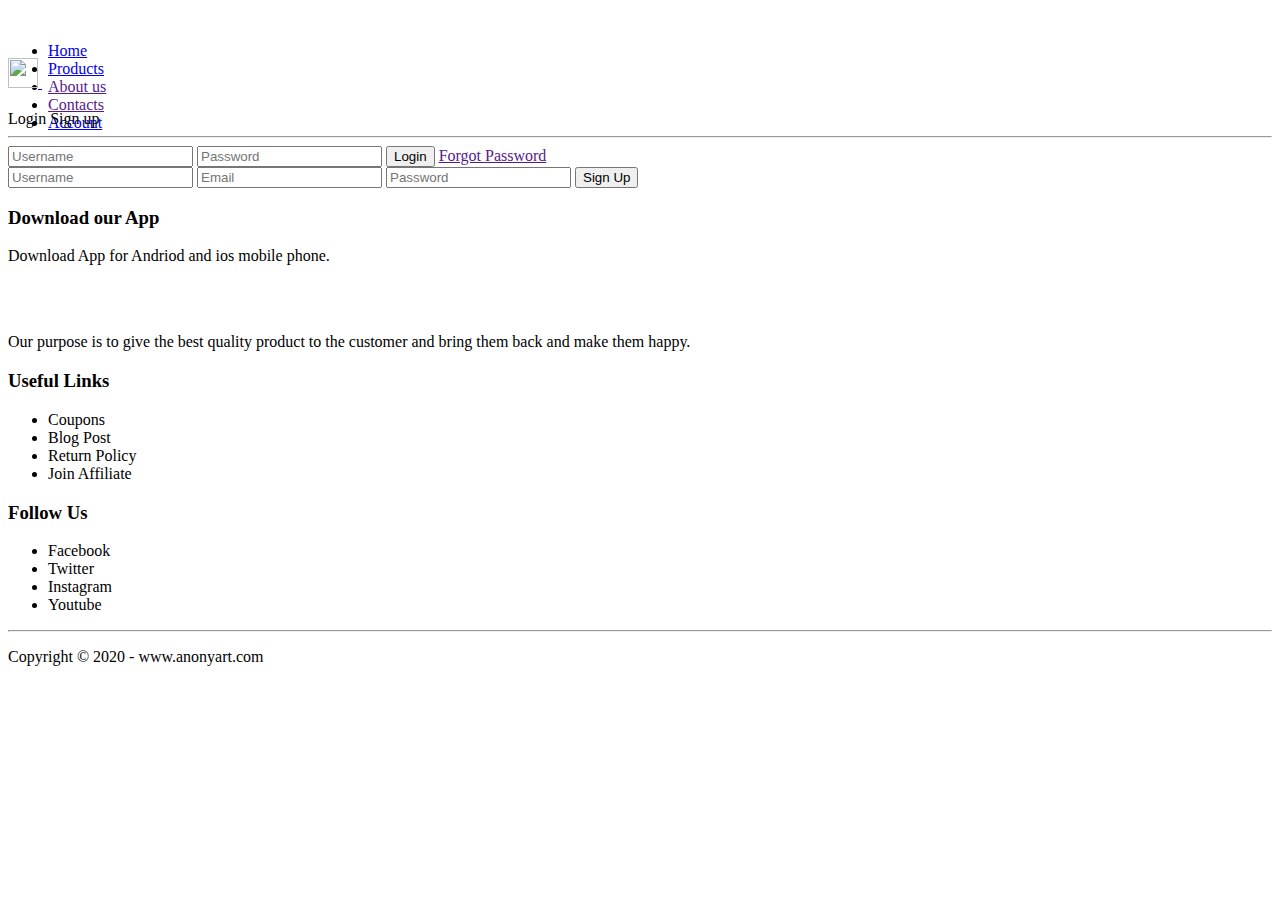
==== account.html @ 6f8e65f5 "Update account.html" ====
<!DOCTYPE html>
<html lang="en">

<head>
    <meta charset="UTF-8" />
    <meta name="viewport" content="width=device-width, initial-scale=1.0" />
    <link rel="stylesheet" href="style.css" />
    <title>AnonyArt | E-commerce Website</title>
    <link href="https://fonts.googleapis.com/css2?family=Poppins:wght@300;400;500;600&display=swap" rel="stylesheet" />
    <link rel="stylesheet" href="https://stackpath.bootstrapcdn.com/font-awesome/4.7.0/css/font-awesome.min.css" />
</head>

<body>
    <div class="container">
        <div class="navbar">
            <div class="logo">
                <a href="index.html">
                <img src="images/main-logo.png" alt="" / width="125px">
            </a>
            </div>
            <nav>
                <ul id="MenuItems">
                    <li><a href="index.html">Home</a></li>
                    <li><a href="products.html">Products</a></li>
                    <li><a href="">About us</a></li>
                    <li><a href="">Contacts</a></li>
                    <li><a href="account.html">Account</a></li>
                </ul>
            </nav>
            <a href="cart.html">

                <img src="images/cart.png" alt="" width="30px" height="30px" />
            </a>
            <img src="images/menu.png" alt="" class="menu-icon" onclick="menutoggle()">
        </div>
    </div>
    </div>


    <div class="account-page">
        <div class="container">
            <div class="row">
                <div class="col-2">
                    <img src="images/main.png" alt="">
                </div>
                <div class="col-2">
                    <div class="form-container">
                        <div class="form-btn">
                            <span onclick="login()">Login</span>
                            <span onclick="register()">Sign up</span>
                            <hr id="Indicator">
                        </div>
                        <form id="LoginForm">
                            <input type="text" placeholder="Username">
                            <input type="password" placeholder="Password">
                            <button type="submit" class="btn">Login</button>
                            <a href="">Forgot Password</a>
                        </form>
                        <form id="RegForm">
                            <input type="text" placeholder="Username">
                            <input type="email" placeholder="Email">
                            <input type="password" placeholder="Password">
                            <button type="submit" class="btn">Sign Up</button>
                        </form>
                    </div>
                </div>
            </div>
        </div>
    </div>


    <div class="footer">
        <div class="container">
            <div class="row">
                <div class="footer-col-1">
                    <h3>Download our App</h3>
                    <p>Download App for Andriod and ios mobile phone.</p>
                    <div class="app-logo">
                        <img src="images/play-store.png" alt="">
                        <img src="images/app-store.png" alt="">
                    </div>
                </div>
                <div class="footer-col-2">
                    <img src="images/main-logo.png" alt="">
                    <p>Our purpose is to give the best quality product to the customer and bring them back and make them
                        happy.</p>
                </div>
                <div class="footer-col-3">
                    <h3>Useful Links</h3>
                    <ul>
                        <li>Coupons</li>
                        <li>Blog Post</li>
                        <li>Return Policy</li>
                        <li>Join Affiliate</li>
                    </ul>
                </div>
                <div class="footer-col-4">
                    <h3>Follow Us</h3>
                    <ul>
                        <li>Facebook</li>
                        <li>Twitter</li>
                        <li>Instagram</li>
                        <li>Youtube</li>
                    </ul>
                </div>
            </div>
            <hr>
            <p class="copyright">Copyright &copy; 2020 - www.anonyart.com</p>
        </div>
    </div>


    <script>
        var MenuItems = document.getElementById("MenuItems");

        MenuItems.style.maxHeight = "0px";

        function menutoggle() {
            if (MenuItems.style.maxHeight == "0px") {
                MenuItems.style.maxHeight = "200px";
            }
            else {
                MenuItems.style.maxHeight = "0px";
            }
        }
    </script>



<script>
    var LoginForm = document.getElementById("LoginForm");
    var RegForm = document.getElementById("RegForm");
    var Indicator = document.getElementById("Indicator");

    function register(){
        RegForm.style.transform = "translateX(0px)";
        LoginForm.style.transform = "translateX(0px)";
        Indicator.style.transform = "translateX(100px)";
    }
    function login(){
        RegForm.style.transform = "translateX(300px)";
        LoginForm.style.transform = "translateX(300px)";
        Indicator.style.transform = "translateX(0px)";
    }


</script>

</body>

</html>
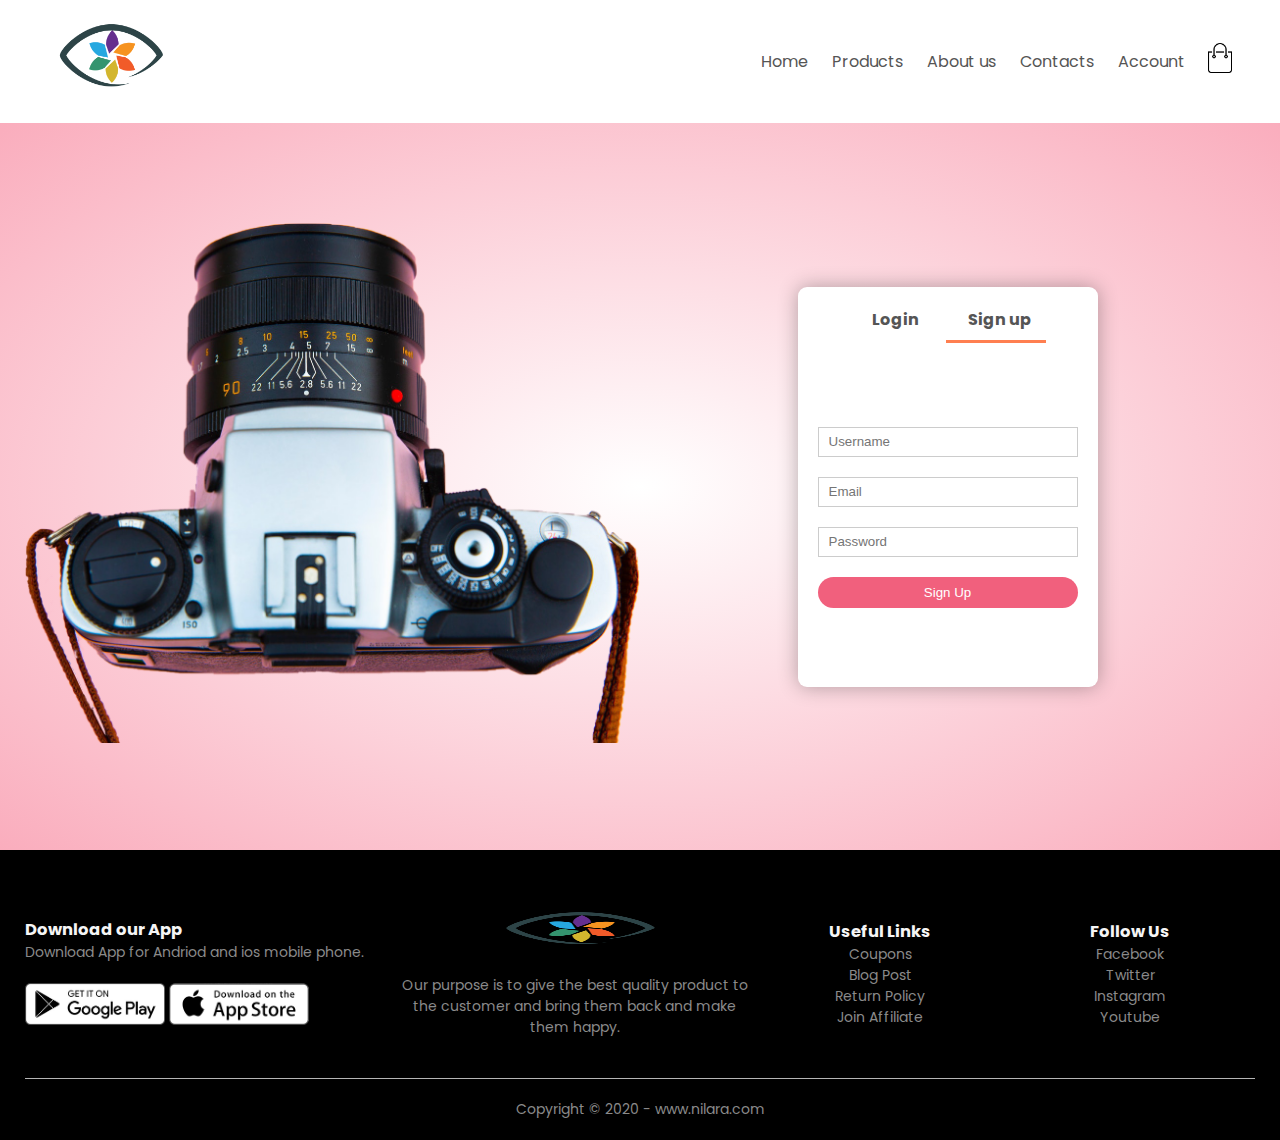
==== commit 4cf114ac: "Revert "Revert "Add files via upload""" ====
--- a/account.html
+++ b/account.html
@@ -5,7 +5,7 @@
     <meta charset="UTF-8" />
     <meta name="viewport" content="width=device-width, initial-scale=1.0" />
     <link rel="stylesheet" href="style.css" />
-    <title>AnonyArt | E-commerce Website</title>
+    <title>Nilara | E-commerce Website</title>
     <link href="https://fonts.googleapis.com/css2?family=Poppins:wght@300;400;500;600&display=swap" rel="stylesheet" />
     <link rel="stylesheet" href="https://stackpath.bootstrapcdn.com/font-awesome/4.7.0/css/font-awesome.min.css" />
 </head>
@@ -105,7 +105,7 @@
                 </div>
             </div>
             <hr>
-            <p class="copyright">Copyright &copy; 2020 - www.anonyart.com</p>
+            <p class="copyright">Copyright &copy; 2020 - www.nilara.com</p>
         </div>
     </div>
 
--- a/style.css
+++ b/style.css
@@ -0,0 +1,595 @@
+*{
+    margin: 0;
+    padding: 0;
+    box-sizing: border-box;
+}
+
+body{
+    font-family: 'Poppins', sans-serif;
+}
+
+.navbar{
+    display: flex;
+    align-items: center;
+    padding: 20px;
+}
+
+nav{
+    flex: 1;
+    text-align: right;
+}
+
+nav ul{
+    display: inline-block;
+    list-style: none;
+}
+
+nav ul li{
+    display: inline-block;
+    margin-right: 20px;
+}
+
+a{
+    text-decoration: none;
+    color: #555555;
+}
+
+p{
+    color: #555555;
+}
+.container{
+    max-width: 1300px;
+    margin: auto;
+    padding-left: 25px;
+    padding-right: 25px;
+}
+
+.row{
+    display: flex;
+    align-items: center;
+    flex-wrap: wrap;
+    justify-content: space-around;
+}
+
+.col-2{
+    flex-basis: 50%;
+    min-width: 300px;
+
+}
+
+.col-2 img{
+    max-width: 100%;
+    padding: 50px 0;
+}
+
+.col-2 h1{
+    font-size: 50px;
+    line-height: 60px;
+    margin: 25px 0;
+}
+
+.btn{
+    display: inline-block;
+    background: #f1607d;
+    color: white;
+    padding: 8px 30px;
+    margin: 30px 0;
+    border-radius: 30px;
+}
+
+.btn:hover{
+    background: rgba(160, 55, 55, 0.856);
+}
+
+.header{
+    background: radial-gradient(#ffffff , #faadbd);
+}
+
+.header .row{
+    margin-top:70px ;
+}
+
+.categories{
+    margin: 70px 0;
+}
+
+.col-3{
+    flex-basis: 30%;
+    min-width: 250px;
+    margin-bottom: 30px;
+}
+
+.col-3 img{
+    width: 100%;
+}
+
+.small-container{
+    max-width: 1080px;
+    margin: auto;
+    padding-left: 25px;
+    padding-right: 25px;
+}
+
+.col-4{
+    flex-basis: 25%;
+    padding: 10px;
+    min-width: 200px;
+    margin-bottom: 50px;
+    transition: transform 0.5s;
+}
+
+.col-4 img{
+    width: 100%;
+}
+
+.title{
+    text-align: center;
+    margin: 0 auto 80px;
+    position: relative;
+    line-height: 60px;
+    color: #555555;
+}
+
+.title::after{
+    content: '';
+    background: #faadbd ;
+    width: 80px;
+    height: 5px;
+    border-radius: 5px;
+    position: absolute;
+    bottom: 0;
+    left: 50%;
+    transform: translateX(-50%);
+}
+
+h4{
+    color: #555555;
+    font-weight: normal;
+}
+
+.col-4 p{
+    font-size: 14px;
+}
+
+.rating .fa{
+    color: #faadbd;
+}
+
+.col-4:hover{
+    transform: translateY(-7px);
+}
+
+.offer{
+    background: radial-gradient(#ffffff , #faadbd);
+    margin-top: 80px;
+    padding: 30px 0;
+}
+
+.col-2 .offer-img{
+    padding: 50px;
+}
+
+small{
+    color: #555555;
+}
+
+.testimonial{
+    padding-top: 108px;
+}
+
+.testimonial .col-3{
+    text-align: center;
+    padding: 40px 20px;
+    box-shadow: 0 0 20px 0px rgba(0,0,0,0.1);
+    cursor: pointer;
+    transition: transform 0.5s;
+}
+
+.testimonial .col-3 img{
+    width: 50px;
+    margin-top: 20px;
+    border-radius: 50%;
+}
+
+.testimonial .col-3:hover{
+    transform: translateY(-10px);
+}
+
+.fa.fa-quote-left{
+    font-size: 34px;
+    color: rgb(230, 159, 159);
+}
+
+.col-3 p{
+    font-size: 12px;
+    margin: 12px 0;
+    color: #777777;
+}
+
+.testimonial .col-3 h3{
+    font-weight: 600;
+    color: #555555;
+    font-size: 18px;
+}
+
+
+.brands{
+    margin: 100px auto;
+}
+
+.col-5{
+    width: 160px;
+}
+
+.col-5 img{
+    width: 100%;
+    cursor: pointer;
+    filter: grayscale(100%);
+}
+
+.col-5 img:hover{
+    filter: grayscale(0);
+}
+
+.footer{
+    background: black;
+    color: #8a8a8a;
+    font-size: 14px;
+    padding: 60px 0 20px;
+}
+
+.footer p{
+    color: #8a8a8a;
+}
+
+.footer h3{
+    color: whitesmoke;
+}
+
+.footer-col-1, .footer-col-2, .footer-col-3, .footer-col-4{
+    min-width: 250px;
+    margin-bottom: 20px;
+}
+
+.footer-col-1{
+    flex-basis: 30%;
+}
+
+.footer-col-2{
+    flex: 1;
+    text-align: center;
+}
+
+.footer-col-2 img{
+    width: 180px;
+    margin-bottom: 20px;
+    height: 39px;
+}
+
+.footer-col-3 , .footer-col-4{
+    flex-basis: 12%;
+    text-align: center;
+}
+
+ul{
+    list-style: none;
+}
+
+.app-logo{
+    margin-top: 20px;
+}
+
+.app-logo img{
+    width: 140px;
+}
+
+.footer hr{
+    border: none;
+    background: #b5b5b5;
+    height: 1px;
+    margin: 20px 0;
+}
+
+.copyright{
+    text-align: center;
+}
+
+.menu-icon{
+    width: 28px;
+    margin-left: 20px;
+    display: none;
+}
+
+@media only screen and (max-width: 800px){
+    nav ul{
+        position: absolute;
+        top: 70px;
+        left: 0;
+        background: #333333;
+        opacity: 0.8;
+        width: 100%;
+        overflow: hidden;
+        transition: max-height 0.6s;
+    }
+
+    nav ul li{
+        display: block;
+        margin-bottom: 10px;
+        margin-right: 50px;
+        margin-top: 10px;
+    }
+    nav ul li a{
+        color: whitesmoke;
+    }
+
+    .menu-icon{
+        display: block;
+        cursor: pointer;
+    }
+
+}
+
+
+.row-2{
+    justify-content: space-between;
+    margin: 100px auto 50px;
+}
+
+select{
+    border: 1px solid coral;
+    padding: 5px;
+}
+
+select:focus{
+    outline: none;
+}
+
+
+
+.page-btn{
+    margin: 0 auto 80px;
+}
+
+.page-btn span{
+    display: inline-block;
+    border: 1px solid #faadbd;
+    margin-left: 10px;
+    width: 40px;
+    height: 40px;
+    text-align: center;
+    line-height: 40px;
+    cursor: pointer;
+}
+.page-btn span:hover{
+    background: #f1607d;
+    color: whitesmoke;
+}
+
+.single-product{
+    margin-top: 80px;
+}
+
+.single-product .col-2 img{
+    padding: 0;
+}
+
+.single-product .col-2{
+    padding: 20px;
+
+}
+
+.single-product h4{
+    margin: 20px 0;
+    font-size: 22px;
+    font-weight: bold;
+}
+
+.single-product select{
+    display: block;
+    padding: 10px;
+    margin-top: 20px;
+}
+
+.single-product input{
+    width: 50px;
+    height: 40px;
+    padding-left: 10px;
+    font-size: 20px;
+    margin-right: 10px;
+    border: 1px solid coral;
+}
+
+input:focus{
+    outline: none;
+}
+
+
+.single-product .fa{
+    color: #f1607d;
+    margin-left: 10px;
+}
+
+.small-img-row{
+    display: flex;
+    justify-content: space-between;
+}
+
+.small-img-col{
+    flex-basis: 24%;
+    cursor: pointer;
+}
+
+
+.cart-page{
+    margin: 80px auto;
+}
+
+table{
+    width: 100%;
+    border-collapse: collapse;
+}
+
+.cart-info{
+    display: flex;
+    flex-wrap: wrap;
+}
+
+th{
+    text-align: left;
+    padding: 5px;
+    color: #ffffff;
+    background: #ca4560;
+    font-weight: normal;
+}
+
+td{
+    padding: 10px 5px;
+}
+
+td input{
+    width: 40px;
+    height: 30px;
+    padding: 5px;
+}
+
+td a {
+    color: #ff0033;
+    font-size: 12px;
+}
+
+td img{
+    width: 80px;
+    height: 80px;
+    margin-right: 10px;
+}
+
+.total-price{
+    display: flex;
+    justify-content: flex-end;
+}
+
+.total-price table{
+    border-top:  3px solid coral;
+    width: 100%;
+    max-width: 350px;
+}
+
+td:last-child{
+    text-align: right;
+}
+
+th:last-child{
+    text-align: right;
+}
+
+.account-page{
+    padding: 50px 0;
+    background: radial-gradient(#ffffff , #faadbd);
+}
+
+.form-container{
+    background: #ffffff;
+    width: 300px;
+    height: 400px;
+    position: relative;
+    text-align: center;
+    padding: 20px 0;
+    margin: auto;
+    box-shadow:  0 0 20px 0px rgba(0,0,0,0.3);
+    border-radius: 9px;
+    overflow: hidden;
+
+}
+
+.form-container span{
+    font-weight: bold;
+    padding:  0 10px;
+    color: #555555;
+    cursor: pointer;
+    width: 100px;
+    display: inline-block;
+}
+
+.form-btn{
+    display: inline-block;
+}
+
+.form-container form{
+    max-width: 300px;
+    padding: 0 20px;
+    position: absolute;
+    top: 130px;
+    transition: transform 1s;
+}
+
+form input{
+    width: 100%;
+    height: 30px;
+    margin: 10px 0;
+    padding: 0 10px;
+    border: 1px solid #cccccc;
+}
+
+form .btn{
+    width: 100%;
+    border: none;
+    cursor: pointer;
+    margin: 10px 0;
+}
+
+form .btn:focus{
+    outline: none;
+}
+
+
+#LoginForm{
+
+    left:-300px;
+}
+
+#RegForm{
+
+    left:0px;
+}
+
+form a{
+    font-size: 12px;
+}
+
+
+#Indicator{
+    width: 100px;
+    border: none;
+    background: coral;
+    height: 3px;
+    margin-top: 8px;
+    transform: translateX(100px);
+    transition: transform 1s;
+}
+
+@media only screen and (max-width: 600px){
+    .row{
+        text-align: center;
+    }
+    .col-2 , .col-3 , .col-4{
+        flex-basis: 100%;
+    }
+
+    .single-product .row{
+        text-align: left;
+    }
+
+    .single-product .col-2{
+        padding: 20px 0;
+    }
+
+    .single-product h1{
+        font-size: 26px;
+        line-height: 32px;
+    }
+
+    .cart-info p{
+        display: none;
+    }
+
+}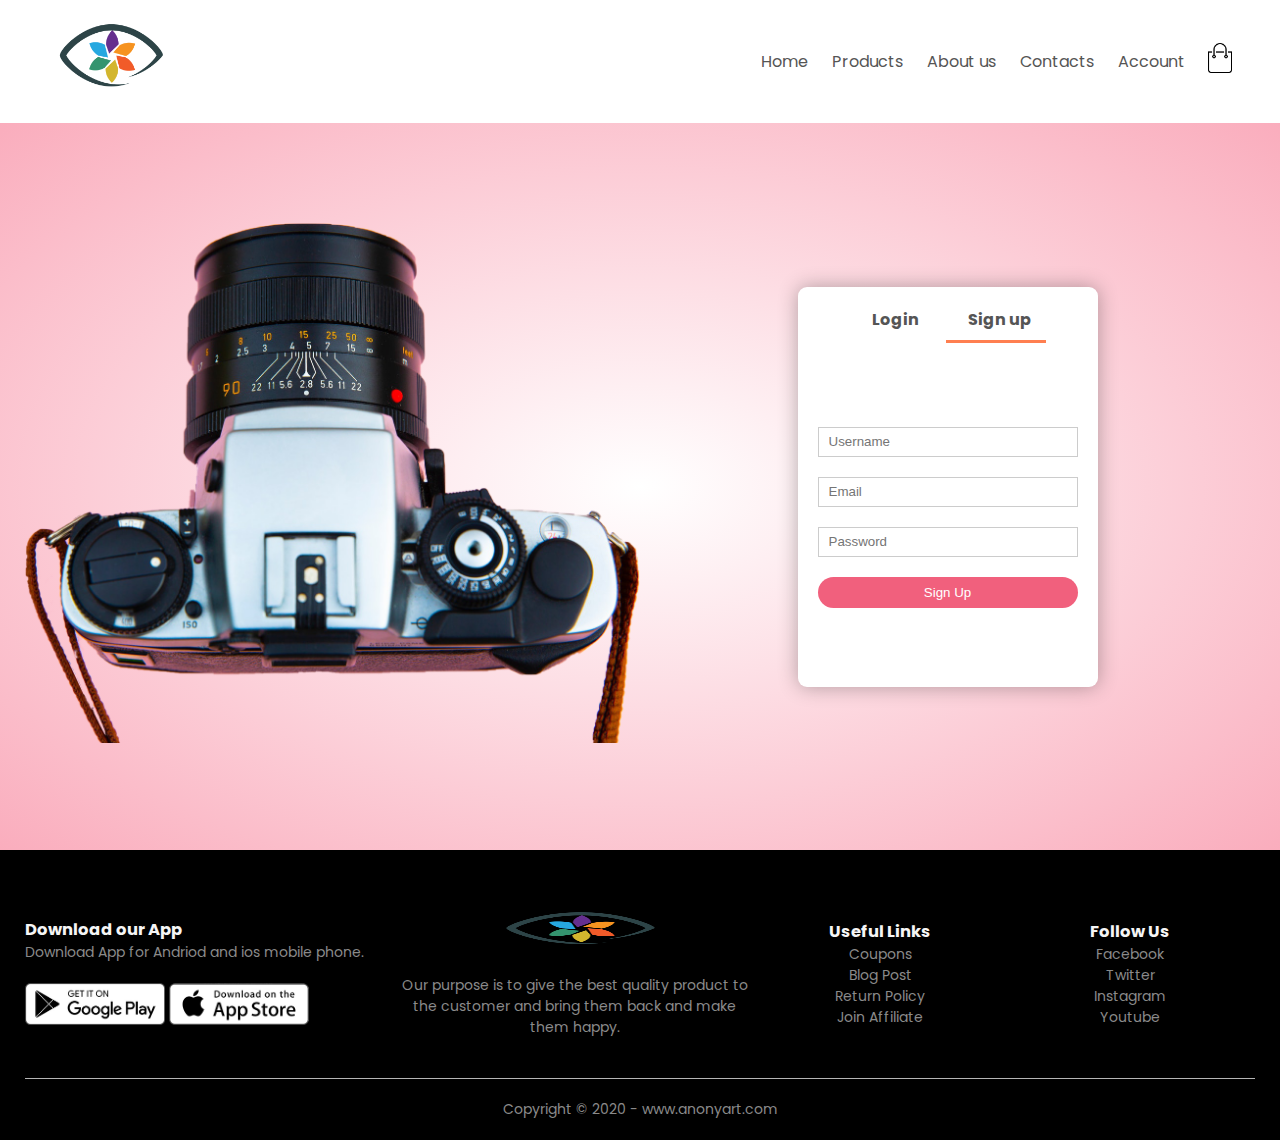
==== commit a0165417: "Merge branch 'main' into patch-1" ====
--- a/account.html
+++ b/account.html
@@ -5,7 +5,7 @@
     <meta charset="UTF-8" />
     <meta name="viewport" content="width=device-width, initial-scale=1.0" />
     <link rel="stylesheet" href="style.css" />
-    <title>Nilara | E-commerce Website</title>
+    <title>AnonyArt | E-commerce Website</title>
     <link href="https://fonts.googleapis.com/css2?family=Poppins:wght@300;400;500;600&display=swap" rel="stylesheet" />
     <link rel="stylesheet" href="https://stackpath.bootstrapcdn.com/font-awesome/4.7.0/css/font-awesome.min.css" />
 </head>
@@ -105,7 +105,7 @@
                 </div>
             </div>
             <hr>
-            <p class="copyright">Copyright &copy; 2020 - www.nilara.com</p>
+            <p class="copyright">Copyright &copy; 2020 - www.anonyart.com</p>
         </div>
     </div>
 
